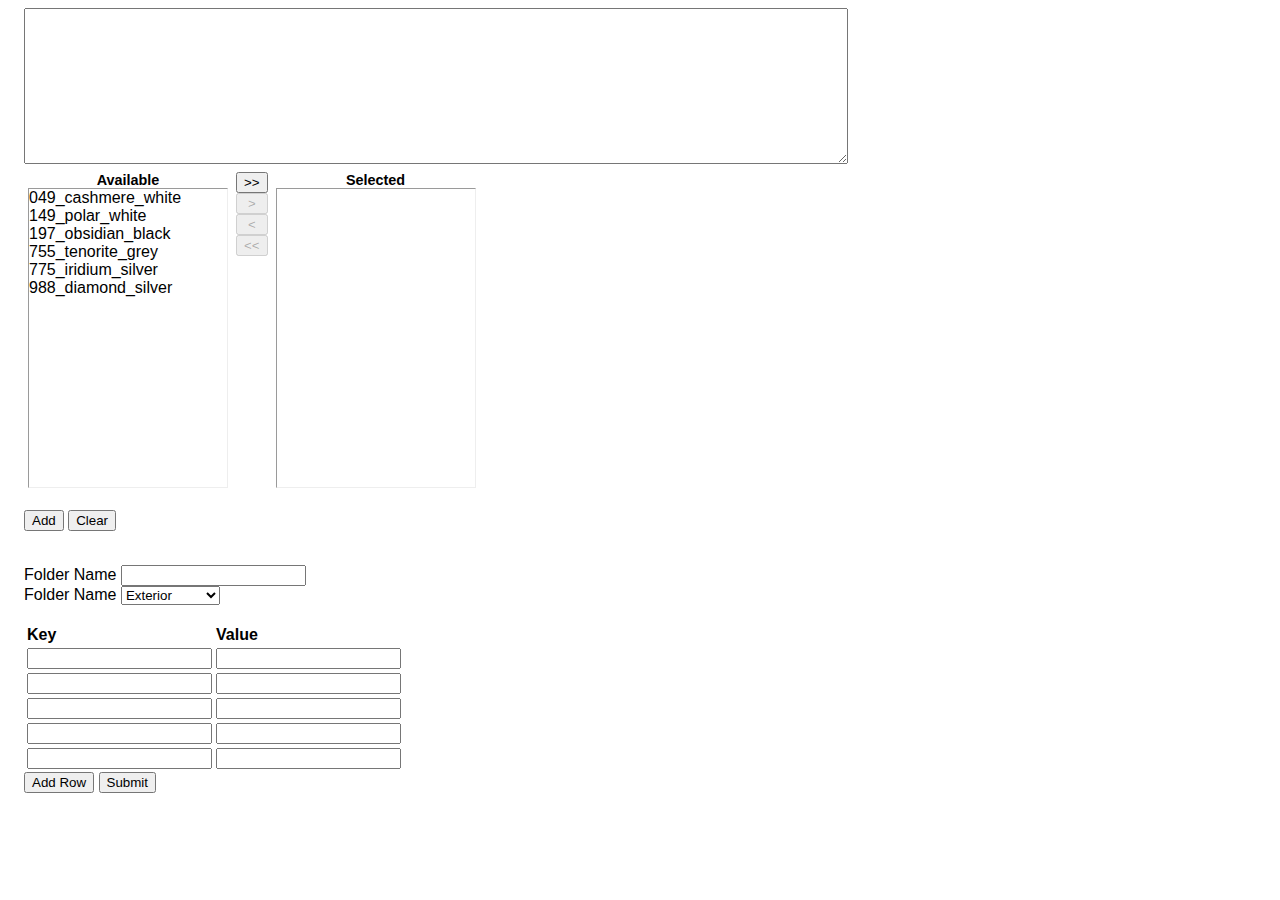
==== index.html @ d6139401 "First Commit 10.7.2015" ====
<!DOCTYPE html>
<html>
    
    <head>
        <script type="text/javascript" src="js/jquery.min.js"></script>
        <script type="text/javascript" src="js/jquery-picklist/jquery.ui.widget.js"></script>
        <script type="text/javascript" src="js/jquery-picklist/jquery-picklist.js"></script>
        <script type="text/javascript" src="js/loader/loading-overlay.min.js"></script>
        <link type="text/css" href="js/jquery-picklist/jquery-picklist.css" rel="stylesheet" />
        <link type="text/css" href="js/loader/demo.css" rel="stylesheet" />
        <script>
            $(function()
            {
                $.getJSON('data/exterior_colors.json', function(data) {
                    $.each(data, function(index) {
                        $('#colors').append($('<option>').text(data[index].name).attr('value', data[index].color_code));
                    });
                    $("#colors").pickList();
                });




            });
            $(document).ready(function() {


                var urls = [];
                $("#addbutton").click(function() {
                    var url = $("#url").val();
                    

                    if (url.length > 0) {

                        var colors = $("#colors").val();

                        var urlCode = url + "@" + colors;
                        urls.push(urlCode);

                        var $li = $("<li />").text(colors);
                        $("#url_listing").append($li);
//                        clearUI();
                        $("#url").val("");
                    }

                });
                $("#clearbutton").click(function() {
                    urls = [];
                    clearUI();
//                    $("#colors").pickList("destroy");
//                    $("#colors").pickList();
                });

                var clearUI = function() {
                    $("#url_listing").empty();
                    $("#result").empty();
                    $("#url").val("");
                    $("#foldername").val("");
                };
                
                // Add row 
                $('.addrow').bind('click',function (e) {
                    e.preventDefault();
                    var dom = '<tr class="list">'+'<td><input class="meta" name="key5"></td>'+
                             '<td><input class="value" name="value5"></td>'+'<tr>';
                             
                             $('.metadata').prepend(dom);
                });
                
               
                   
            // console.log(metadata);

                $("#submitbutton").click(function() {
                    //            $.post("php/" + $("#forms").val(),{"urls", urls});
                    //            $.post("index.php",{"urls", urls});
                    //            $('#result').html('<img src="images/ajax-loader.gif"> loading...');
                    var selectedForm = $("#forms").val();

                    var colors = $("#colors").val();
                    var foldername = $("#foldername").val();
                    
                    var metadata = '';
        
                    //adding input fields
                    $('.list').each(function(){
                        
                        if ($(this).find('input.meta').val() != "" && $(this).find('input.value').val() != "") {
                           var metatag = $(this).find('input.meta').val()+":"+$(this).find('input.value').val()+";";
                           metadata += metatag;
                        } 
                        
                        
                    });
                    var metadata_new = metadata.slice(0,-1);
                    
                    $("#target").loadingOverlay();

                    $.post("php/index.php", {'foldername': foldername, 'colors': colors, 'selectedForm': selectedForm, 'urls[]': urls,
                        'metadata':metadata_new})
                            .done(function(data) {
                                $("#target").loadingOverlay('remove');

                                $("#result").html(data);
                            })
                            .fail(function(data) {
                                alert(data);
                            });
                            
                            console.log(metadata_new);

                });


            });
        </script>
    </head>
    
    <body>
        <div id="target">
            <form>
                <textarea name="url" id="url" cols="100" rows="10"></textarea>
                <br />
                <div>
                    <select id="colors" name="colors" multiple="multiple" size="20"></select>
                    <br />
                    <input type="button" value="Add" id="addbutton" />
                    <input type="button" value="Clear" id="clearbutton" />
                    <br />
                    <ul id="url_listing"></ul>
                    <br/>
                    <label for="foldername">Folder Name</label>
                    <input type="text" name="foldername" id="foldername" />
                    <br />
                    <label for="forms">Folder Name</label>
                    <select name="forms" id="forms">
                        <option value="1">360</option>
                        <option value="2">Back Interior</option>
                        <option value="3" selected="selected">Exterior</option>
                        <option value="4">Front Interior</option>
                    </select>
                    <br />
                    <br/>
                    <table>
                        
                        <tr>
                            <th>Key</th>
                            <th>Value</th>
                        </tr>
                        <tbody class="metadata">
                        <tr class="list">
                             <td><input class="meta" name='key1'></td>
                             <td><input class="value" name='value1'></td>   
                        </tr>
                        <tr class="list">
                             <td><input class="meta" name='key2'></td>
                             <td><input class="value" name='value2'></td>   
                        </tr>
                        <tr class="list">
                             <td><input class="meta" name='key3'></td>
                             <td><input class="value" name='value3'></td>   
                        </tr>
                        <tr class="list">
                             <td><input class="meta" name='key4'></td>
                             <td><input class="value" name='value4'></td>   
                        </tr>
                        <tr class="list">
                             <td><input class="meta" name='key5'></td>
                             <td><input class="value" name='value5'></td>   
                        </tr>
                        </tbody>                            
                    </table>
                    <button class="addrow">Add Row</button>
                    <input type="button" value="Submit" id="submitbutton" />
                    <br />
                </div>
                <br />
                <div id="result"></div>
            </form>
        </div>
        
    </body>

</html>
---- js/loader/demo.css ----
/* Loading-overlay styles */

@font-face {
  font-family: "demo";
  src: url('fonts/icons.woff') format("woff"), url('fonts/icons.ttf') format("truetype");
}

@-moz-keyframes loadingStart {
  0% {
    opacity: 0;
  }
  100% {
    opacity: 1;
  }
}
@-webkit-keyframes loadingStart {
  0% {
    opacity: 0;
  }
  100% {
    opacity: 1;
  }
}
@-o-keyframes loadingStart {
  0% {
    opacity: 0;
  }
  100% {
    opacity: 1;
  }
}
@keyframes loadingStart {
  0% {
    opacity: 0;
  }
  100% {
    opacity: 1;
  }
}
@-moz-keyframes loading {
  0% {
    -moz-transform: rotate(0deg);
    transform: rotate(0deg);
  }
  50% {
    -moz-transform: rotate(180deg);
    transform: rotate(180deg);
  }
  100% {
    -moz-transform: rotate(360deg);
    transform: rotate(360deg);
  }
}
@-webkit-keyframes loading {
  0% {
    -webkit-transform: rotate(0deg);
    transform: rotate(0deg);
  }
  50% {
    -webkit-transform: rotate(180deg);
    transform: rotate(180deg);
  }
  100% {
    -webkit-transform: rotate(360deg);
    transform: rotate(360deg);
  }
}
@-o-keyframes loading {
  0% {
    -o-transform: rotate(0deg);
    transform: rotate(0deg);
  }
  50% {
    -o-transform: rotate(180deg);
    transform: rotate(180deg);
  }
  100% {
    -o-transform: rotate(360deg);
    transform: rotate(360deg);
  }
}
@keyframes loading {
  0% {
    transform: rotate(0deg);
  }
  50% {
    transform: rotate(180deg);
  }
  100% {
    transform: rotate(360deg);
  }
}

.loading {
  position: relative;
  pointer-events: none;
}

.loading .loading-overlay {
  position: absolute;
  top: 0;
  bottom: 0;
  left: 0;
  right: 0;
  -webkit-animation: loadingStart 3s 300ms linear 1 both;
  -moz-animation: loadingStart 3s 300ms linear 1 both;
  -o-animation: loadingStart 3s 300ms linear 1 both;
  animation: loadingStart 3s 300ms linear 1 both;
  background: rgba(255, 255, 255, 0.5);
  text-align: center;
}
.loading .loading-text {
  font-size: 0.875rem;
  line-height: 1.3125rem;
  text-shadow: white 0 0 1em, white 0 0 0.5em, white 0 0 0.25em;
  position: relative;
  display: block;
  text-transform: uppercase;
  font-weight: bold;
}
.loading .loading-text:after {
  content: "...";
}
.loading .loading-spinner {
  position: absolute;
  top: 50%;
  bottom: 0;
  left: 0;
  right: 0;
  margin: -3.9375rem auto 0;
  color: #1a1d1d;
  text-align: center;
}
.loading .loading-icon {
  font-size: 4.8125rem;
  line-height: 5.25rem;
  text-shadow: rgba(255, 255, 255, 0.75) 0 0 0.5em;
  -webkit-animation: loading 1s steps(4) infinite;
  -moz-animation: loading 1s steps(4) infinite;
  -o-animation: loading 1s steps(4) infinite;
  animation: loading 1s steps(4) infinite;
  display: block;
  vertical-align: middle;
}
.loading .loading-icon:before {
  vertical-align: middle;
  content: "\e000";
  font-family: "demo";
}

/* Demo page styles */

* {
  box-sizing: border-box;
}

html {
  font-family: "Franklin Gothic Medium", "Franklin Gothic", "ITC Franklin Gothic", Arial, sans-serif;
}

.demo {
  min-width: 34em;
  max-width: 52em;
  margin: 1em auto;
  padding: 1em;
}

.demo-content {
  text-align: right;
}

#target {
  clear: both;
  width: 100%;
  height: 2em;
  margin-bottom: 1em;
  padding: 0 0 55% 1em;
  border: 0px solid black;
  text-align: left;
}

#css-input:checked ~ #target {
  background: url('http://placekitten.com/g/800/600') no-repeat;
  background-size: cover;
}

.toggle-loading {
  float: left;
  margin-bottom: 1em;
  padding: 1em 2em;
  border: none;
  border-radius: .25em;
  background: pink;
  font: inherit;
  font-size: 1.25em;
  text-transform: uppercase;
  color: white;
  text-shadow: 0 1px 0 rgba(0, 0, 0, 0.5);
  transition: all 150ms;
}

.toggle-loading:focus {
  outline: none;
  box-shadow: 0 0 1px 2px rgba(0, 0, 0, 0.1) inset;
}

.toggle-loading:hover {
  cursor: pointer;
  background: #fd9297;
}

.toggle-loading:active {
  background: #bc6d71;
  box-shadow: 0 0 1px 2px rgba(0, 0, 0, 0.25) inset;
}

label[for="css-input"] {
  display: inline-block;
  padding-top: 3em;
}

pre {
  overflow: auto;
  font-family: "Courier New", Courier, "Lucida Sans Typewriter", "Lucida Typewriter", monospace, serif;
  font-size: .85em;
  line-height: 1.5em;
  color: grey;
}

.code-samples .js {
  float: left;
  width: 50%;
  padding-right: 1em;
  margin-bottom: 1em;
}

.code-samples .html {
  float: right;
  width: 50%;
  padding-left: 1em;
  border-left: 1px dashed;
  border-color: grey;
  margin-bottom: 1em;
}

.code-samples .css {
  clear: both;
  border-top: 1px dashed;
  border-color: grey;
}
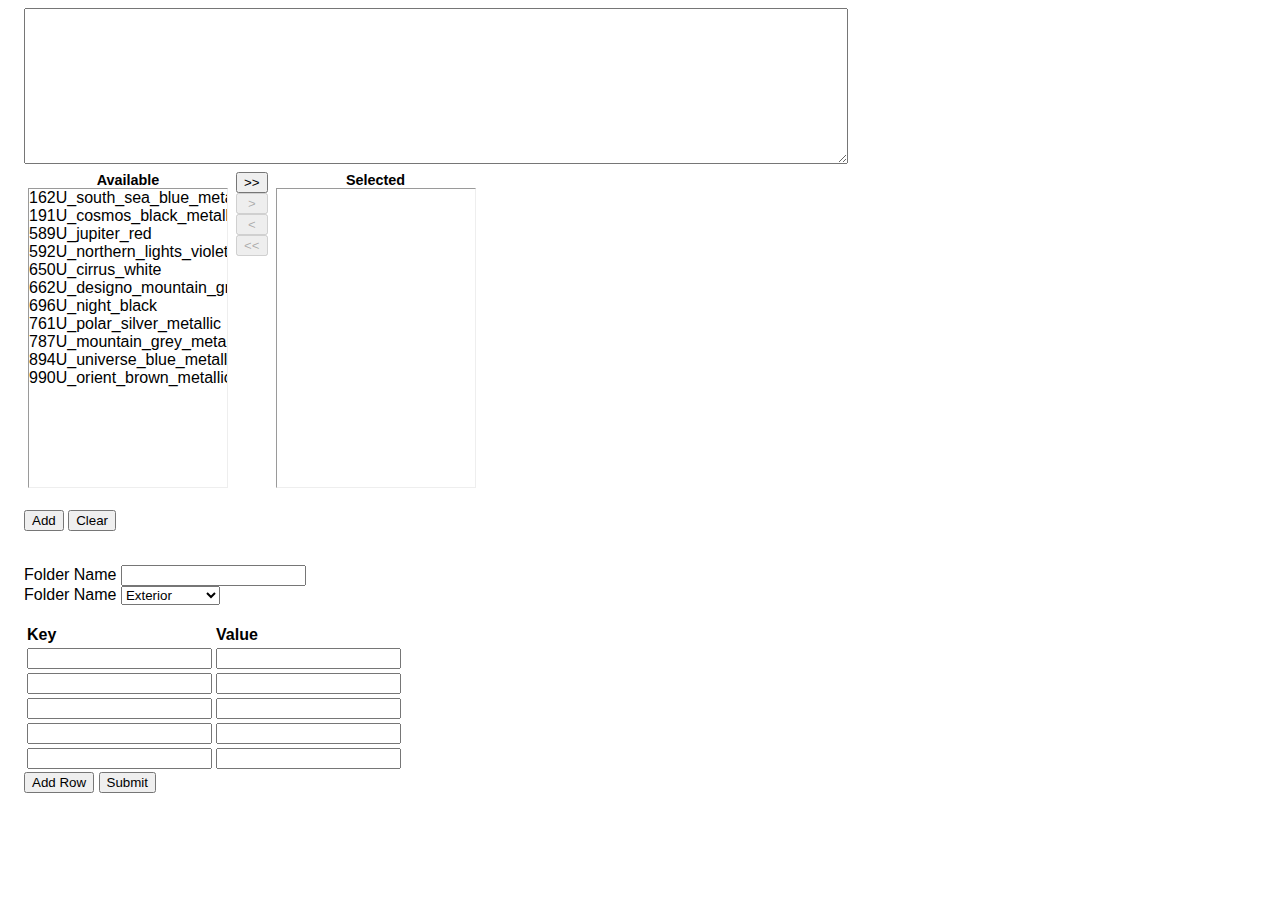
==== commit 55c20c7b: "add interior class file" ====
--- a/index.html
+++ b/index.html
@@ -11,7 +11,7 @@
         <script>
             $(function()
             {
-                $.getJSON('data/exterior_colors.json', function(data) {
+                $.getJSON('data/exterior_colors_GLA-Class_x156.json', function(data) {
                     $.each(data, function(index) {
                         $('#colors').append($('<option>').text(data[index].name).attr('value', data[index].color_code));
                     });
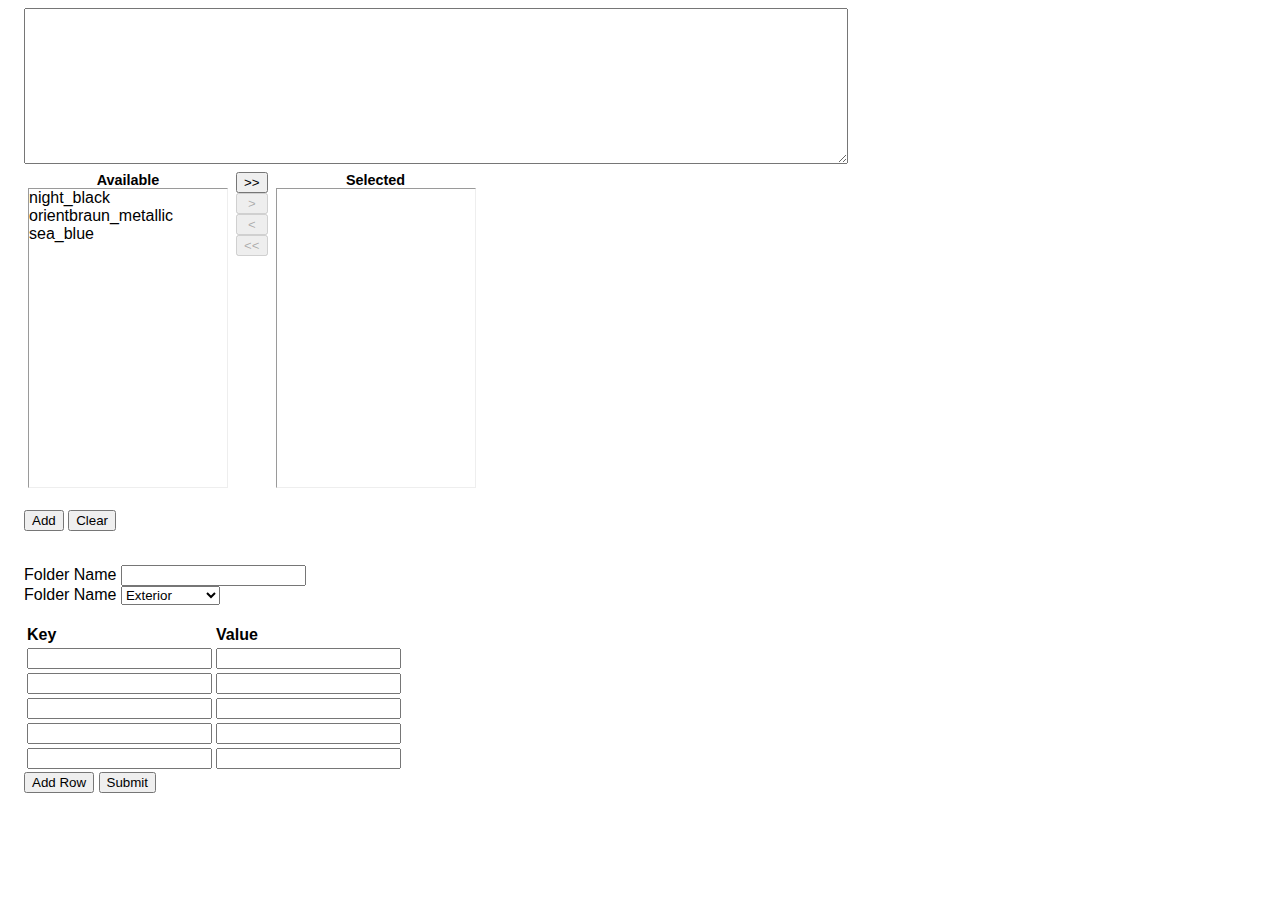
==== commit db6a2ad2: "Update json and interior class file" ====
--- a/index.html
+++ b/index.html
@@ -11,7 +11,7 @@
         <script>
             $(function()
             {
-                $.getJSON('data/exterior_colors_GLA-Class_x156.json', function(data) {
+                $.getJSON('data/test.json', function(data) {
                     $.each(data, function(index) {
                         $('#colors').append($('<option>').text(data[index].name).attr('value', data[index].color_code));
                     });
@@ -138,6 +138,8 @@
                         <option value="2">Back Interior</option>
                         <option value="3" selected="selected">Exterior</option>
                         <option value="4">Front Interior</option>
+                        <option value="5">Interior</option>
+
                     </select>
                     <br />
                     <br/>
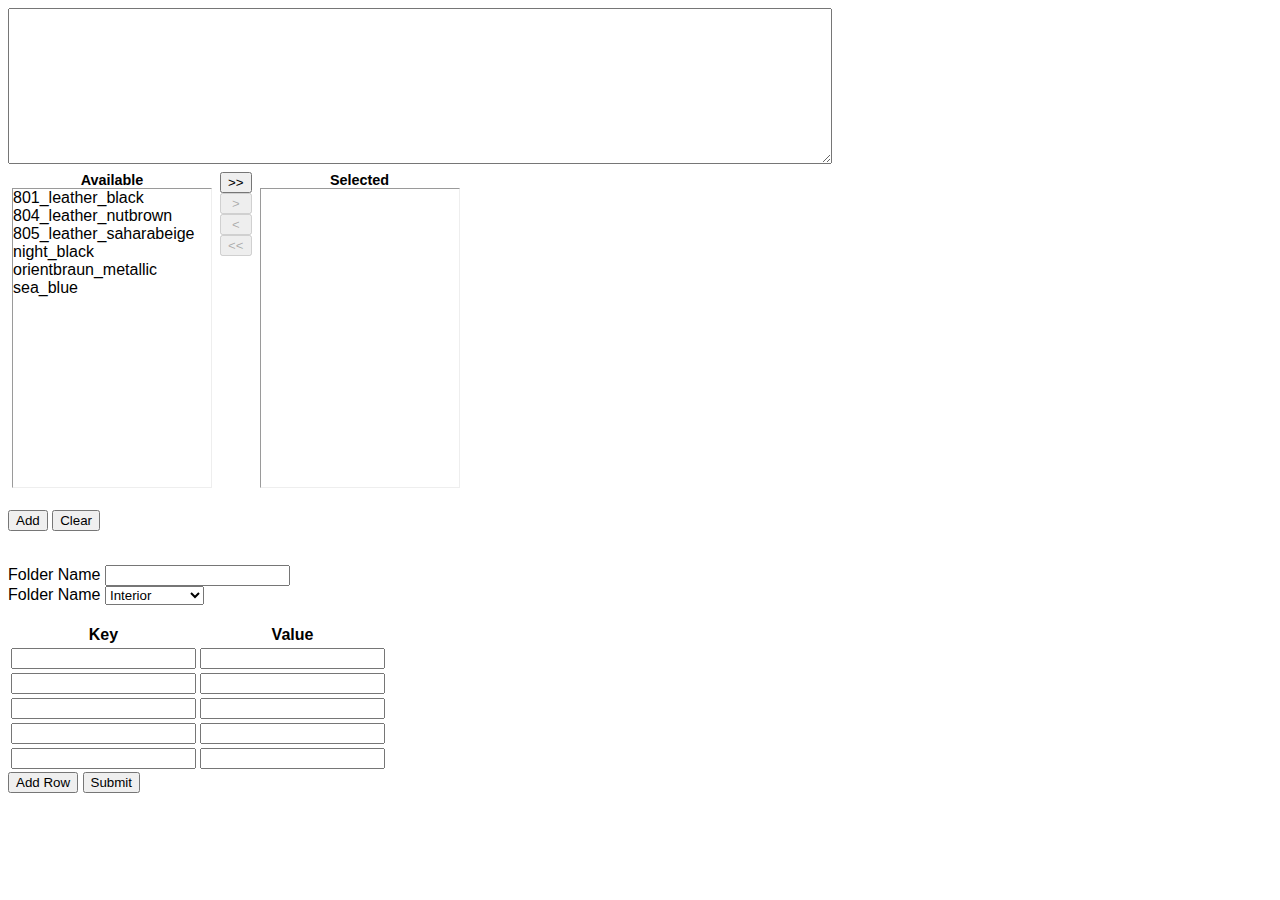
==== commit 742557da: "test for load dynamic json file" ====
--- a/index.html
+++ b/index.html
@@ -11,7 +11,7 @@
         <script>
             $(function()
             {
-                $.getJSON('data/test.json', function(data) {
+                $.getJSON('data/interior_colors.json', function(data) {
                     $.each(data, function(index) {
                         $('#colors').append($('<option>').text(data[index].name).attr('value', data[index].color_code));
                     });
@@ -24,6 +24,24 @@
             });
             $(document).ready(function() {
 
+                /*$('#car-class').bind('change', function(){
+                   switch($(this).val()){
+                        case 'gla':
+                            {
+                                $json = 'test.json';
+                            } break;
+                        case 'e':
+                            {
+                                $json = 'interior_colors_E-Class.json';
+                            } break;
+                   }
+                    $.getJSON('data/'+$json, function(data) {
+                        $.each(data, function(index) {
+                            $('#colors').append($('<option>').text(data[index].name).attr('value', data[index].color_code));
+                        });
+                        $("#colors").pickList();
+                    });
+                });*/
 
                 var urls = [];
                 $("#addbutton").click(function() {
@@ -52,10 +70,12 @@
                 });
 
                 var clearUI = function() {
+
                     $("#url_listing").empty();
                     $("#result").empty();
                     $("#url").val("");
                     $("#foldername").val("");
+
                 };
                 
                 // Add row 
@@ -120,8 +140,16 @@
         <div id="target">
             <form>
                 <textarea name="url" id="url" cols="100" rows="10"></textarea>
+                <!-- <br />
                 <br />
                 <div>
+                    <label for="class">Car Class</label>
+                    <select name="forms" id="car-class">
+                        <option value="e">E-Class</option>
+                        <option value="gla" selected="selected">GLA-Class</option>
+                        
+                    </select>
+                    <br /> -->
                     <select id="colors" name="colors" multiple="multiple" size="20"></select>
                     <br />
                     <input type="button" value="Add" id="addbutton" />
@@ -136,9 +164,9 @@
                     <select name="forms" id="forms">
                         <option value="1">360</option>
                         <option value="2">Back Interior</option>
-                        <option value="3" selected="selected">Exterior</option>
+                        <option value="3">Exterior</option>
                         <option value="4">Front Interior</option>
-                        <option value="5">Interior</option>
+                        <option value="5" selected="selected">Interior</option>
 
                     </select>
                     <br />
--- a/js/loader/demo.css
+++ b/js/loader/demo.css
@@ -169,7 +169,7 @@
   text-align: right;
 }
 
-#target {
+/*#target {
   clear: both;
   width: 100%;
   height: 2em;
@@ -177,7 +177,7 @@
   padding: 0 0 55% 1em;
   border: 0px solid black;
   text-align: left;
-}
+}*/
 
 #css-input:checked ~ #target {
   background: url('http://placekitten.com/g/800/600') no-repeat;
@@ -219,13 +219,13 @@
   padding-top: 3em;
 }
 
-pre {
+/*pre {
   overflow: auto;
   font-family: "Courier New", Courier, "Lucida Sans Typewriter", "Lucida Typewriter", monospace, serif;
   font-size: .85em;
   line-height: 1.5em;
   color: grey;
-}
+}*/
 
 .code-samples .js {
   float: left;
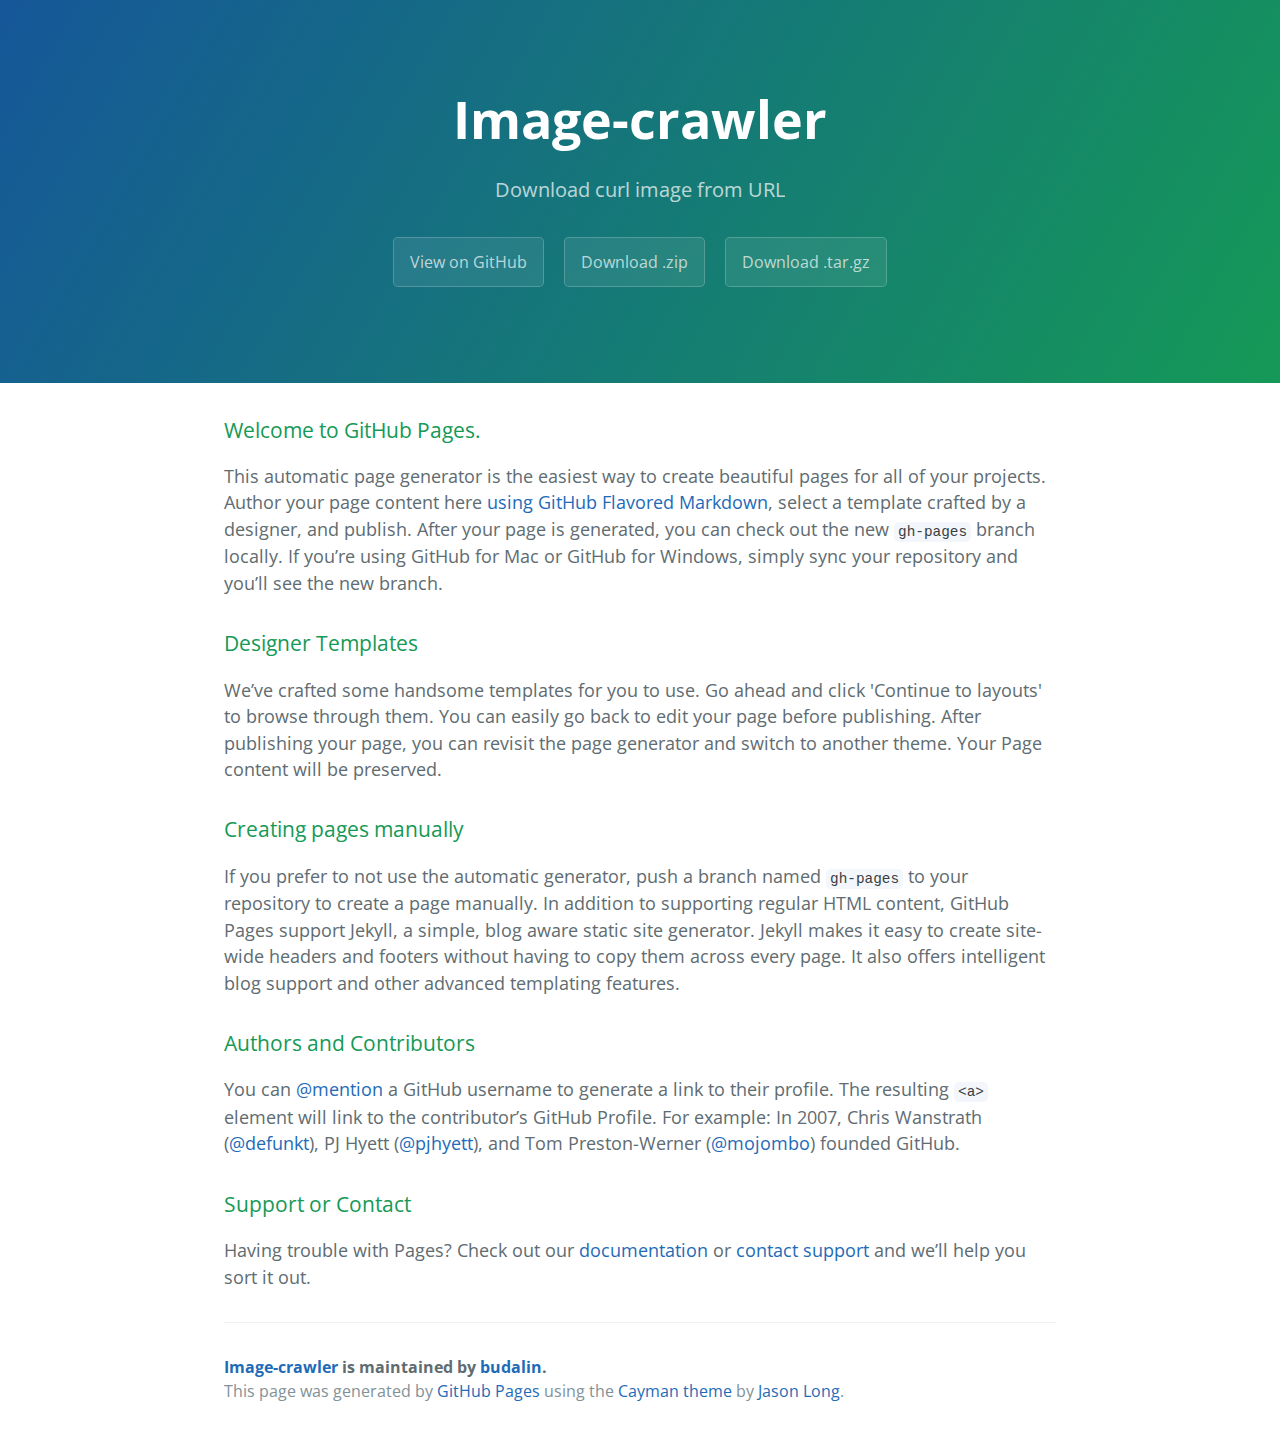
==== commit 631c4796: "Create gh-pages branch via GitHub" ====
--- a/index.html
+++ b/index.html
@@ -1,214 +1,58 @@
 <!DOCTYPE html>
-<html>
-    
-    <head>
-        <script type="text/javascript" src="js/jquery.min.js"></script>
-        <script type="text/javascript" src="js/jquery-picklist/jquery.ui.widget.js"></script>
-        <script type="text/javascript" src="js/jquery-picklist/jquery-picklist.js"></script>
-        <script type="text/javascript" src="js/loader/loading-overlay.min.js"></script>
-        <link type="text/css" href="js/jquery-picklist/jquery-picklist.css" rel="stylesheet" />
-        <link type="text/css" href="js/loader/demo.css" rel="stylesheet" />
-        <script>
-            $(function()
-            {
-                $.getJSON('data/interior_colors.json', function(data) {
-                    $.each(data, function(index) {
-                        $('#colors').append($('<option>').text(data[index].name).attr('value', data[index].color_code));
-                    });
-                    $("#colors").pickList();
-                });
+<html lang="en-us">
+  <head>
+    <meta charset="UTF-8">
+    <title>Image-crawler by budalin</title>
+    <meta name="viewport" content="width=device-width, initial-scale=1">
+    <link rel="stylesheet" type="text/css" href="stylesheets/normalize.css" media="screen">
+    <link href='http://fonts.googleapis.com/css?family=Open+Sans:400,700' rel='stylesheet' type='text/css'>
+    <link rel="stylesheet" type="text/css" href="stylesheets/stylesheet.css" media="screen">
+    <link rel="stylesheet" type="text/css" href="stylesheets/github-light.css" media="screen">
+  </head>
+  <body>
+    <section class="page-header">
+      <h1 class="project-name">Image-crawler</h1>
+      <h2 class="project-tagline">Download curl image from URL</h2>
+      <a href="https://github.com/budalin/image-crawler" class="btn">View on GitHub</a>
+      <a href="https://github.com/budalin/image-crawler/zipball/master" class="btn">Download .zip</a>
+      <a href="https://github.com/budalin/image-crawler/tarball/master" class="btn">Download .tar.gz</a>
+    </section>
 
+    <section class="main-content">
+      <h3>
+<a id="welcome-to-github-pages" class="anchor" href="#welcome-to-github-pages" aria-hidden="true"><span class="octicon octicon-link"></span></a>Welcome to GitHub Pages.</h3>
 
+<p>This automatic page generator is the easiest way to create beautiful pages for all of your projects. Author your page content here <a href="https://guides.github.com/features/mastering-markdown/">using GitHub Flavored Markdown</a>, select a template crafted by a designer, and publish. After your page is generated, you can check out the new <code>gh-pages</code> branch locally. If you’re using GitHub for Mac or GitHub for Windows, simply sync your repository and you’ll see the new branch.</p>
 
+<h3>
+<a id="designer-templates" class="anchor" href="#designer-templates" aria-hidden="true"><span class="octicon octicon-link"></span></a>Designer Templates</h3>
 
-            });
-            $(document).ready(function() {
+<p>We’ve crafted some handsome templates for you to use. Go ahead and click 'Continue to layouts' to browse through them. You can easily go back to edit your page before publishing. After publishing your page, you can revisit the page generator and switch to another theme. Your Page content will be preserved.</p>
 
-                /*$('#car-class').bind('change', function(){
-                   switch($(this).val()){
-                        case 'gla':
-                            {
-                                $json = 'test.json';
-                            } break;
-                        case 'e':
-                            {
-                                $json = 'interior_colors_E-Class.json';
-                            } break;
-                   }
-                    $.getJSON('data/'+$json, function(data) {
-                        $.each(data, function(index) {
-                            $('#colors').append($('<option>').text(data[index].name).attr('value', data[index].color_code));
-                        });
-                        $("#colors").pickList();
-                    });
-                });*/
+<h3>
+<a id="creating-pages-manually" class="anchor" href="#creating-pages-manually" aria-hidden="true"><span class="octicon octicon-link"></span></a>Creating pages manually</h3>
 
-                var urls = [];
-                $("#addbutton").click(function() {
-                    var url = $("#url").val();
-                    
+<p>If you prefer to not use the automatic generator, push a branch named <code>gh-pages</code> to your repository to create a page manually. In addition to supporting regular HTML content, GitHub Pages support Jekyll, a simple, blog aware static site generator. Jekyll makes it easy to create site-wide headers and footers without having to copy them across every page. It also offers intelligent blog support and other advanced templating features.</p>
 
-                    if (url.length > 0) {
+<h3>
+<a id="authors-and-contributors" class="anchor" href="#authors-and-contributors" aria-hidden="true"><span class="octicon octicon-link"></span></a>Authors and Contributors</h3>
 
-                        var colors = $("#colors").val();
+<p>You can <a href="https://github.com/blog/821" class="user-mention">@mention</a> a GitHub username to generate a link to their profile. The resulting <code>&lt;a&gt;</code> element will link to the contributor’s GitHub Profile. For example: In 2007, Chris Wanstrath (<a href="https://github.com/defunkt" class="user-mention">@defunkt</a>), PJ Hyett (<a href="https://github.com/pjhyett" class="user-mention">@pjhyett</a>), and Tom Preston-Werner (<a href="https://github.com/mojombo" class="user-mention">@mojombo</a>) founded GitHub.</p>
 
-                        var urlCode = url + "@" + colors;
-                        urls.push(urlCode);
+<h3>
+<a id="support-or-contact" class="anchor" href="#support-or-contact" aria-hidden="true"><span class="octicon octicon-link"></span></a>Support or Contact</h3>
 
-                        var $li = $("<li />").text(colors);
-                        $("#url_listing").append($li);
-//                        clearUI();
-                        $("#url").val("");
-                    }
+<p>Having trouble with Pages? Check out our <a href="https://help.github.com/pages">documentation</a> or <a href="https://github.com/contact">contact support</a> and we’ll help you sort it out.</p>
 
-                });
-                $("#clearbutton").click(function() {
-                    urls = [];
-                    clearUI();
-//                    $("#colors").pickList("destroy");
-//                    $("#colors").pickList();
-                });
+      <footer class="site-footer">
+        <span class="site-footer-owner"><a href="https://github.com/budalin/image-crawler">Image-crawler</a> is maintained by <a href="https://github.com/budalin">budalin</a>.</span>
 
-                var clearUI = function() {
+        <span class="site-footer-credits">This page was generated by <a href="https://pages.github.com">GitHub Pages</a> using the <a href="https://github.com/jasonlong/cayman-theme">Cayman theme</a> by <a href="https://twitter.com/jasonlong">Jason Long</a>.</span>
+      </footer>
 
-                    $("#url_listing").empty();
-                    $("#result").empty();
-                    $("#url").val("");
-                    $("#foldername").val("");
+    </section>
 
-                };
-                
-                // Add row 
-                $('.addrow').bind('click',function (e) {
-                    e.preventDefault();
-                    var dom = '<tr class="list">'+'<td><input class="meta" name="key5"></td>'+
-                             '<td><input class="value" name="value5"></td>'+'<tr>';
-                             
-                             $('.metadata').prepend(dom);
-                });
-                
-               
-                   
-            // console.log(metadata);
+  
+  </body>
+</html>
 
-                $("#submitbutton").click(function() {
-                    //            $.post("php/" + $("#forms").val(),{"urls", urls});
-                    //            $.post("index.php",{"urls", urls});
-                    //            $('#result').html('<img src="images/ajax-loader.gif"> loading...');
-                    var selectedForm = $("#forms").val();
-
-                    var colors = $("#colors").val();
-                    var foldername = $("#foldername").val();
-                    
-                    var metadata = '';
-        
-                    //adding input fields
-                    $('.list').each(function(){
-                        
-                        if ($(this).find('input.meta').val() != "" && $(this).find('input.value').val() != "") {
-                           var metatag = $(this).find('input.meta').val()+":"+$(this).find('input.value').val()+";";
-                           metadata += metatag;
-                        } 
-                        
-                        
-                    });
-                    var metadata_new = metadata.slice(0,-1);
-                    
-                    $("#target").loadingOverlay();
-
-                    $.post("php/index.php", {'foldername': foldername, 'colors': colors, 'selectedForm': selectedForm, 'urls[]': urls,
-                        'metadata':metadata_new})
-                            .done(function(data) {
-                                $("#target").loadingOverlay('remove');
-
-                                $("#result").html(data);
-                            })
-                            .fail(function(data) {
-                                alert(data);
-                            });
-                            
-                            console.log(metadata_new);
-
-                });
-
-
-            });
-        </script>
-    </head>
-    
-    <body>
-        <div id="target">
-            <form>
-                <textarea name="url" id="url" cols="100" rows="10"></textarea>
-                <!-- <br />
-                <br />
-                <div>
-                    <label for="class">Car Class</label>
-                    <select name="forms" id="car-class">
-                        <option value="e">E-Class</option>
-                        <option value="gla" selected="selected">GLA-Class</option>
-                        
-                    </select>
-                    <br /> -->
-                    <select id="colors" name="colors" multiple="multiple" size="20"></select>
-                    <br />
-                    <input type="button" value="Add" id="addbutton" />
-                    <input type="button" value="Clear" id="clearbutton" />
-                    <br />
-                    <ul id="url_listing"></ul>
-                    <br/>
-                    <label for="foldername">Folder Name</label>
-                    <input type="text" name="foldername" id="foldername" />
-                    <br />
-                    <label for="forms">Folder Name</label>
-                    <select name="forms" id="forms">
-                        <option value="1">360</option>
-                        <option value="2">Back Interior</option>
-                        <option value="3">Exterior</option>
-                        <option value="4">Front Interior</option>
-                        <option value="5" selected="selected">Interior</option>
-
-                    </select>
-                    <br />
-                    <br/>
-                    <table>
-                        
-                        <tr>
-                            <th>Key</th>
-                            <th>Value</th>
-                        </tr>
-                        <tbody class="metadata">
-                        <tr class="list">
-                             <td><input class="meta" name='key1'></td>
-                             <td><input class="value" name='value1'></td>   
-                        </tr>
-                        <tr class="list">
-                             <td><input class="meta" name='key2'></td>
-                             <td><input class="value" name='value2'></td>   
-                        </tr>
-                        <tr class="list">
-                             <td><input class="meta" name='key3'></td>
-                             <td><input class="value" name='value3'></td>   
-                        </tr>
-                        <tr class="list">
-                             <td><input class="meta" name='key4'></td>
-                             <td><input class="value" name='value4'></td>   
-                        </tr>
-                        <tr class="list">
-                             <td><input class="meta" name='key5'></td>
-                             <td><input class="value" name='value5'></td>   
-                        </tr>
-                        </tbody>                            
-                    </table>
-                    <button class="addrow">Add Row</button>
-                    <input type="button" value="Submit" id="submitbutton" />
-                    <br />
-                </div>
-                <br />
-                <div id="result"></div>
-            </form>
-        </div>
-        
-    </body>
-
-</html>--- a/stylesheets/stylesheet.css
+++ b/stylesheets/stylesheet.css
@@ -0,0 +1,245 @@
+* {
+  box-sizing: border-box; }
+
+body {
+  padding: 0;
+  margin: 0;
+  font-family: "Open Sans", "Helvetica Neue", Helvetica, Arial, sans-serif;
+  font-size: 16px;
+  line-height: 1.5;
+  color: #606c71; }
+
+a {
+  color: #1e6bb8;
+  text-decoration: none; }
+  a:hover {
+    text-decoration: underline; }
+
+.btn {
+  display: inline-block;
+  margin-bottom: 1rem;
+  color: rgba(255, 255, 255, 0.7);
+  background-color: rgba(255, 255, 255, 0.08);
+  border-color: rgba(255, 255, 255, 0.2);
+  border-style: solid;
+  border-width: 1px;
+  border-radius: 0.3rem;
+  transition: color 0.2s, background-color 0.2s, border-color 0.2s; }
+  .btn + .btn {
+    margin-left: 1rem; }
+
+.btn:hover {
+  color: rgba(255, 255, 255, 0.8);
+  text-decoration: none;
+  background-color: rgba(255, 255, 255, 0.2);
+  border-color: rgba(255, 255, 255, 0.3); }
+
+@media screen and (min-width: 64em) {
+  .btn {
+    padding: 0.75rem 1rem; } }
+
+@media screen and (min-width: 42em) and (max-width: 64em) {
+  .btn {
+    padding: 0.6rem 0.9rem;
+    font-size: 0.9rem; } }
+
+@media screen and (max-width: 42em) {
+  .btn {
+    display: block;
+    width: 100%;
+    padding: 0.75rem;
+    font-size: 0.9rem; }
+    .btn + .btn {
+      margin-top: 1rem;
+      margin-left: 0; } }
+
+.page-header {
+  color: #fff;
+  text-align: center;
+  background-color: #159957;
+  background-image: linear-gradient(120deg, #155799, #159957); }
+
+@media screen and (min-width: 64em) {
+  .page-header {
+    padding: 5rem 6rem; } }
+
+@media screen and (min-width: 42em) and (max-width: 64em) {
+  .page-header {
+    padding: 3rem 4rem; } }
+
+@media screen and (max-width: 42em) {
+  .page-header {
+    padding: 2rem 1rem; } }
+
+.project-name {
+  margin-top: 0;
+  margin-bottom: 0.1rem; }
+
+@media screen and (min-width: 64em) {
+  .project-name {
+    font-size: 3.25rem; } }
+
+@media screen and (min-width: 42em) and (max-width: 64em) {
+  .project-name {
+    font-size: 2.25rem; } }
+
+@media screen and (max-width: 42em) {
+  .project-name {
+    font-size: 1.75rem; } }
+
+.project-tagline {
+  margin-bottom: 2rem;
+  font-weight: normal;
+  opacity: 0.7; }
+
+@media screen and (min-width: 64em) {
+  .project-tagline {
+    font-size: 1.25rem; } }
+
+@media screen and (min-width: 42em) and (max-width: 64em) {
+  .project-tagline {
+    font-size: 1.15rem; } }
+
+@media screen and (max-width: 42em) {
+  .project-tagline {
+    font-size: 1rem; } }
+
+.main-content :first-child {
+  margin-top: 0; }
+.main-content img {
+  max-width: 100%; }
+.main-content h1, .main-content h2, .main-content h3, .main-content h4, .main-content h5, .main-content h6 {
+  margin-top: 2rem;
+  margin-bottom: 1rem;
+  font-weight: normal;
+  color: #159957; }
+.main-content p {
+  margin-bottom: 1em; }
+.main-content code {
+  padding: 2px 4px;
+  font-family: Consolas, "Liberation Mono", Menlo, Courier, monospace;
+  font-size: 0.9rem;
+  color: #383e41;
+  background-color: #f3f6fa;
+  border-radius: 0.3rem; }
+.main-content pre {
+  padding: 0.8rem;
+  margin-top: 0;
+  margin-bottom: 1rem;
+  font: 1rem Consolas, "Liberation Mono", Menlo, Courier, monospace;
+  color: #567482;
+  word-wrap: normal;
+  background-color: #f3f6fa;
+  border: solid 1px #dce6f0;
+  border-radius: 0.3rem; }
+  .main-content pre > code {
+    padding: 0;
+    margin: 0;
+    font-size: 0.9rem;
+    color: #567482;
+    word-break: normal;
+    white-space: pre;
+    background: transparent;
+    border: 0; }
+.main-content .highlight {
+  margin-bottom: 1rem; }
+  .main-content .highlight pre {
+    margin-bottom: 0;
+    word-break: normal; }
+.main-content .highlight pre, .main-content pre {
+  padding: 0.8rem;
+  overflow: auto;
+  font-size: 0.9rem;
+  line-height: 1.45;
+  border-radius: 0.3rem; }
+.main-content pre code, .main-content pre tt {
+  display: inline;
+  max-width: initial;
+  padding: 0;
+  margin: 0;
+  overflow: initial;
+  line-height: inherit;
+  word-wrap: normal;
+  background-color: transparent;
+  border: 0; }
+  .main-content pre code:before, .main-content pre code:after, .main-content pre tt:before, .main-content pre tt:after {
+    content: normal; }
+.main-content ul, .main-content ol {
+  margin-top: 0; }
+.main-content blockquote {
+  padding: 0 1rem;
+  margin-left: 0;
+  color: #819198;
+  border-left: 0.3rem solid #dce6f0; }
+  .main-content blockquote > :first-child {
+    margin-top: 0; }
+  .main-content blockquote > :last-child {
+    margin-bottom: 0; }
+.main-content table {
+  display: block;
+  width: 100%;
+  overflow: auto;
+  word-break: normal;
+  word-break: keep-all; }
+  .main-content table th {
+    font-weight: bold; }
+  .main-content table th, .main-content table td {
+    padding: 0.5rem 1rem;
+    border: 1px solid #e9ebec; }
+.main-content dl {
+  padding: 0; }
+  .main-content dl dt {
+    padding: 0;
+    margin-top: 1rem;
+    font-size: 1rem;
+    font-weight: bold; }
+  .main-content dl dd {
+    padding: 0;
+    margin-bottom: 1rem; }
+.main-content hr {
+  height: 2px;
+  padding: 0;
+  margin: 1rem 0;
+  background-color: #eff0f1;
+  border: 0; }
+
+@media screen and (min-width: 64em) {
+  .main-content {
+    max-width: 64rem;
+    padding: 2rem 6rem;
+    margin: 0 auto;
+    font-size: 1.1rem; } }
+
+@media screen and (min-width: 42em) and (max-width: 64em) {
+  .main-content {
+    padding: 2rem 4rem;
+    font-size: 1.1rem; } }
+
+@media screen and (max-width: 42em) {
+  .main-content {
+    padding: 2rem 1rem;
+    font-size: 1rem; } }
+
+.site-footer {
+  padding-top: 2rem;
+  margin-top: 2rem;
+  border-top: solid 1px #eff0f1; }
+
+.site-footer-owner {
+  display: block;
+  font-weight: bold; }
+
+.site-footer-credits {
+  color: #819198; }
+
+@media screen and (min-width: 64em) {
+  .site-footer {
+    font-size: 1rem; } }
+
+@media screen and (min-width: 42em) and (max-width: 64em) {
+  .site-footer {
+    font-size: 1rem; } }
+
+@media screen and (max-width: 42em) {
+  .site-footer {
+    font-size: 0.9rem; } }
--- a/stylesheets/github-light.css
+++ b/stylesheets/github-light.css
@@ -0,0 +1,116 @@
+/*
+   Copyright 2014 GitHub Inc.
+
+   Licensed under the Apache License, Version 2.0 (the "License");
+   you may not use this file except in compliance with the License.
+   You may obtain a copy of the License at
+
+       http://www.apache.org/licenses/LICENSE-2.0
+
+   Unless required by applicable law or agreed to in writing, software
+   distributed under the License is distributed on an "AS IS" BASIS,
+   WITHOUT WARRANTIES OR CONDITIONS OF ANY KIND, either express or implied.
+   See the License for the specific language governing permissions and
+   limitations under the License.
+
+*/
+
+.pl-c /* comment */ {
+  color: #969896;
+}
+
+.pl-c1      /* constant, markup.raw, meta.diff.header, meta.module-reference, meta.property-name, support, support.constant, support.variable, variable.other.constant */,
+.pl-s .pl-v /* string variable */ {
+  color: #0086b3;
+}
+
+.pl-e  /* entity */,
+.pl-en /* entity.name */ {
+  color: #795da3;
+}
+
+.pl-s .pl-s1 /* string source */,
+.pl-smi      /* storage.modifier.import, storage.modifier.package, storage.type.java, variable.other, variable.parameter.function */ {
+  color: #333;
+}
+
+.pl-ent /* entity.name.tag */ {
+  color: #63a35c;
+}
+
+.pl-k /* keyword, storage, storage.type */ {
+  color: #a71d5d;
+}
+
+.pl-pds              /* punctuation.definition.string, string.regexp.character-class */,
+.pl-s                /* string */,
+.pl-s .pl-pse .pl-s1 /* string punctuation.section.embedded source */,
+.pl-sr               /* string.regexp */,
+.pl-sr .pl-cce       /* string.regexp constant.character.escape */,
+.pl-sr .pl-sra       /* string.regexp string.regexp.arbitrary-repitition */,
+.pl-sr .pl-sre       /* string.regexp source.ruby.embedded */ {
+  color: #183691;
+}
+
+.pl-v /* variable */ {
+  color: #ed6a43;
+}
+
+.pl-id /* invalid.deprecated */ {
+  color: #b52a1d;
+}
+
+.pl-ii /* invalid.illegal */ {
+  background-color: #b52a1d;
+  color: #f8f8f8;
+}
+
+.pl-sr .pl-cce /* string.regexp constant.character.escape */ {
+  color: #63a35c;
+  font-weight: bold;
+}
+
+.pl-ml /* markup.list */ {
+  color: #693a17;
+}
+
+.pl-mh        /* markup.heading */,
+.pl-mh .pl-en /* markup.heading entity.name */,
+.pl-ms        /* meta.separator */ {
+  color: #1d3e81;
+  font-weight: bold;
+}
+
+.pl-mq /* markup.quote */ {
+  color: #008080;
+}
+
+.pl-mi /* markup.italic */ {
+  color: #333;
+  font-style: italic;
+}
+
+.pl-mb /* markup.bold */ {
+  color: #333;
+  font-weight: bold;
+}
+
+.pl-md /* markup.deleted, meta.diff.header.from-file */ {
+  background-color: #ffecec;
+  color: #bd2c00;
+}
+
+.pl-mi1 /* markup.inserted, meta.diff.header.to-file */ {
+  background-color: #eaffea;
+  color: #55a532;
+}
+
+.pl-mdr /* meta.diff.range */ {
+  color: #795da3;
+  font-weight: bold;
+}
+
+.pl-mo /* meta.output */ {
+  color: #1d3e81;
+}
+
